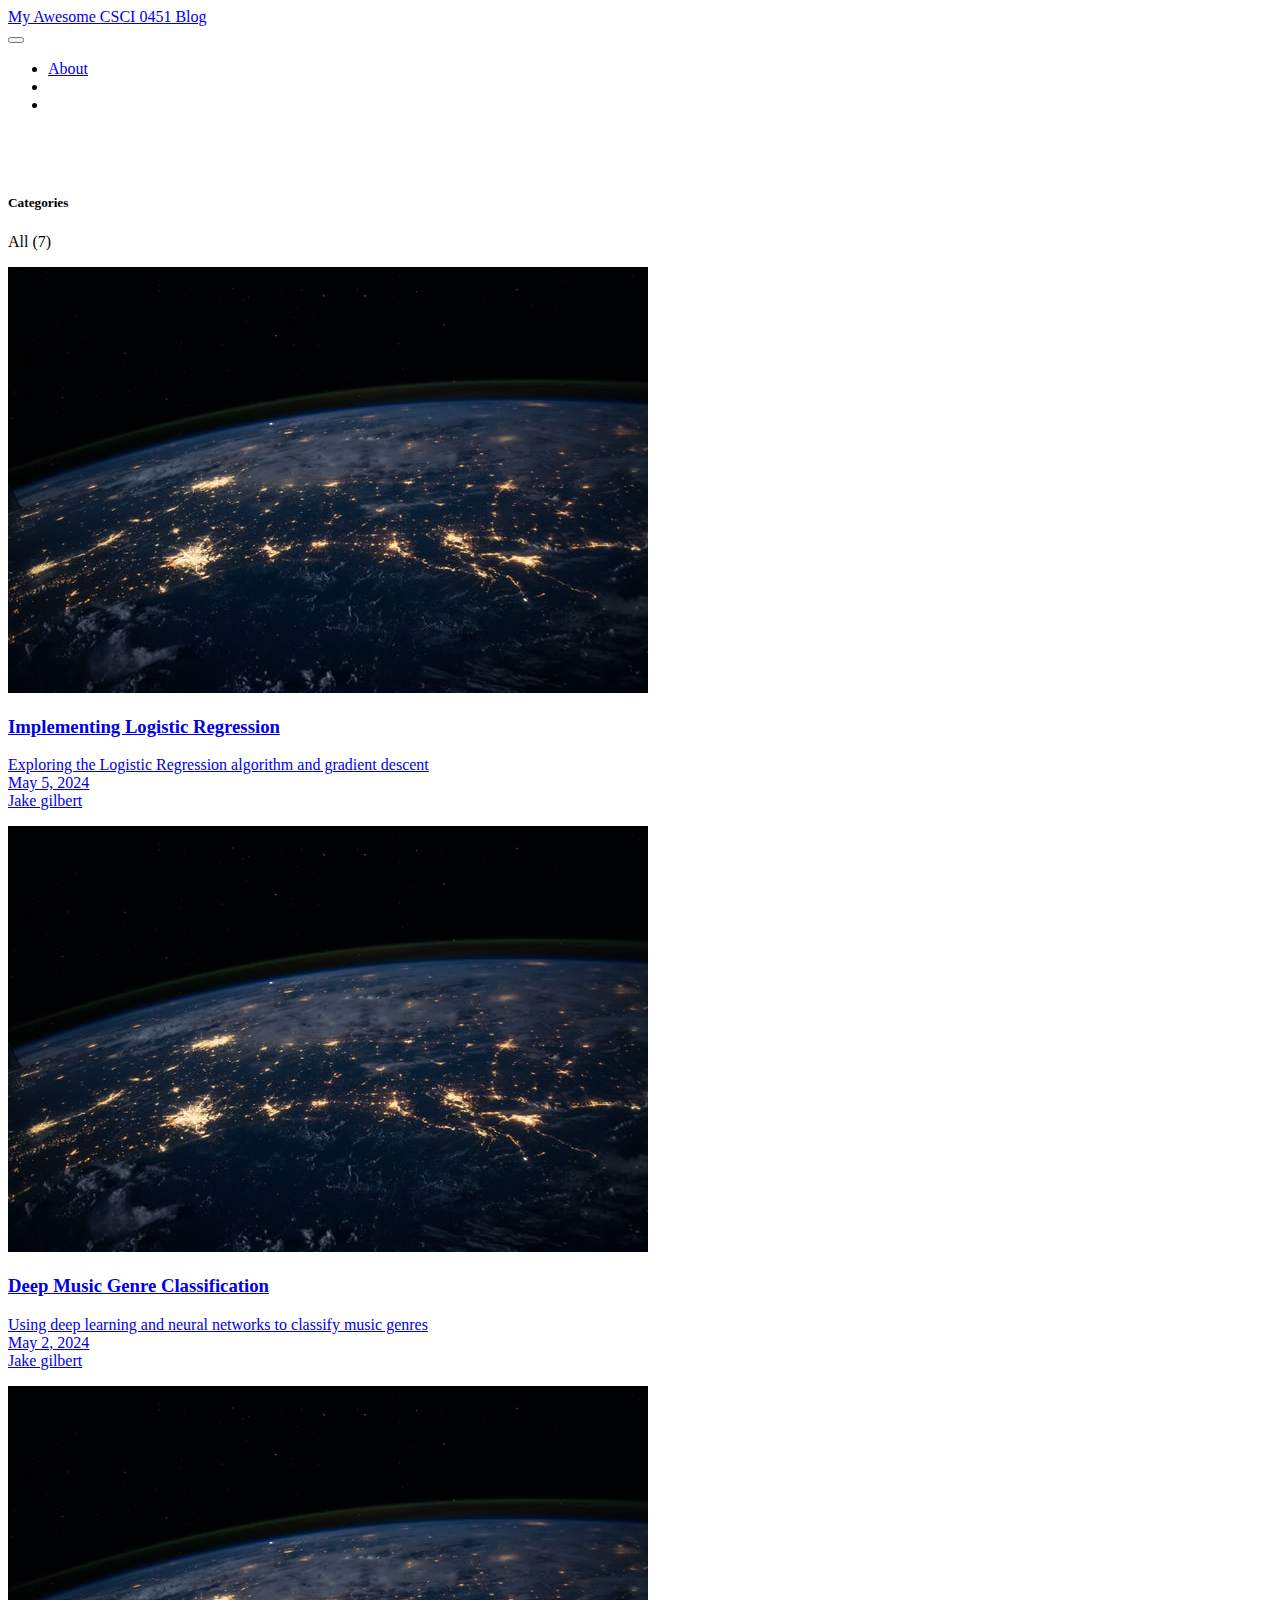
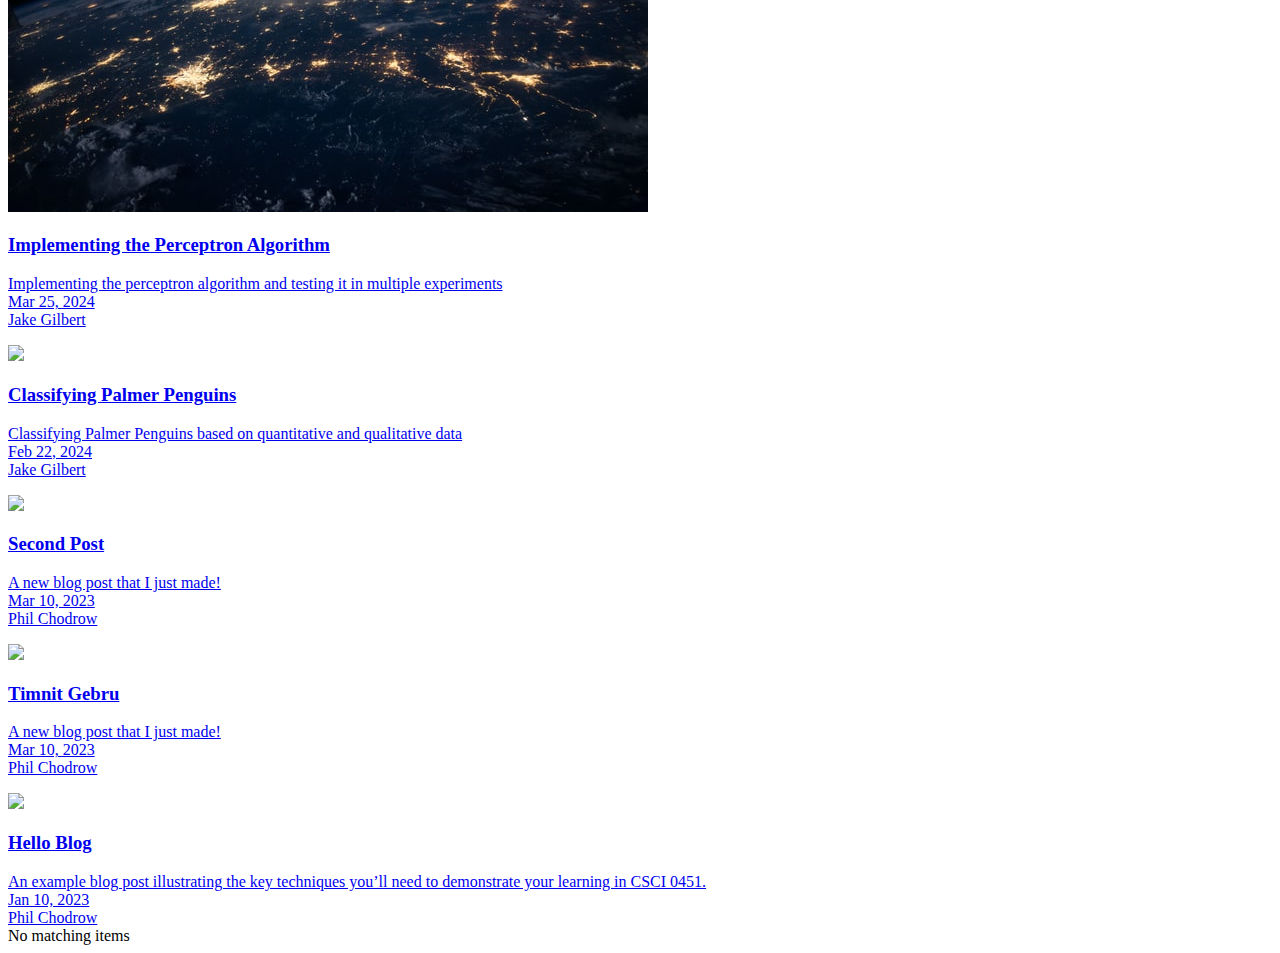
==== docs/index.html @ 34a38972 "logistic regression 1st submit" ====
<!DOCTYPE html>
<html xmlns="http://www.w3.org/1999/xhtml" lang="en" xml:lang="en"><head>

<meta charset="utf-8">
<meta name="generator" content="quarto-1.4.550">

<meta name="viewport" content="width=device-width, initial-scale=1.0, user-scalable=yes">


<title>My Awesome CSCI 0451 Blog</title>
<style>
code{white-space: pre-wrap;}
span.smallcaps{font-variant: small-caps;}
div.columns{display: flex; gap: min(4vw, 1.5em);}
div.column{flex: auto; overflow-x: auto;}
div.hanging-indent{margin-left: 1.5em; text-indent: -1.5em;}
ul.task-list{list-style: none;}
ul.task-list li input[type="checkbox"] {
  width: 0.8em;
  margin: 0 0.8em 0.2em -1em; /* quarto-specific, see https://github.com/quarto-dev/quarto-cli/issues/4556 */ 
  vertical-align: middle;
}
</style>


<script src="site_libs/quarto-nav/quarto-nav.js"></script>
<script src="site_libs/quarto-nav/headroom.min.js"></script>
<script src="site_libs/clipboard/clipboard.min.js"></script>
<script src="site_libs/quarto-search/autocomplete.umd.js"></script>
<script src="site_libs/quarto-search/fuse.min.js"></script>
<script src="site_libs/quarto-search/quarto-search.js"></script>
<meta name="quarto:offset" content="./">
<script src="site_libs/quarto-listing/list.min.js"></script>
<script src="site_libs/quarto-listing/quarto-listing.js"></script>
<script src="site_libs/quarto-html/quarto.js"></script>
<script src="site_libs/quarto-html/popper.min.js"></script>
<script src="site_libs/quarto-html/tippy.umd.min.js"></script>
<script src="site_libs/quarto-html/anchor.min.js"></script>
<link href="site_libs/quarto-html/tippy.css" rel="stylesheet">
<link href="site_libs/quarto-html/quarto-syntax-highlighting.css" rel="stylesheet" id="quarto-text-highlighting-styles">
<script src="site_libs/bootstrap/bootstrap.min.js"></script>
<link href="site_libs/bootstrap/bootstrap-icons.css" rel="stylesheet">
<link href="site_libs/bootstrap/bootstrap.min.css" rel="stylesheet" id="quarto-bootstrap" data-mode="light">
<script id="quarto-search-options" type="application/json">{
  "location": "navbar",
  "copy-button": false,
  "collapse-after": 3,
  "panel-placement": "end",
  "type": "overlay",
  "limit": 50,
  "keyboard-shortcut": [
    "f",
    "/",
    "s"
  ],
  "show-item-context": false,
  "language": {
    "search-no-results-text": "No results",
    "search-matching-documents-text": "matching documents",
    "search-copy-link-title": "Copy link to search",
    "search-hide-matches-text": "Hide additional matches",
    "search-more-match-text": "more match in this document",
    "search-more-matches-text": "more matches in this document",
    "search-clear-button-title": "Clear",
    "search-text-placeholder": "",
    "search-detached-cancel-button-title": "Cancel",
    "search-submit-button-title": "Submit",
    "search-label": "Search"
  }
}</script>
<script>

  window.document.addEventListener("DOMContentLoaded", function (_event) {
    const listingTargetEl = window.document.querySelector('#listing-listing .list');
    if (!listingTargetEl) {
      // No listing discovered, do not attach.
      return; 
    }

    const options = {
      valueNames: ['listing-date','listing-title','listing-author','listing-image','listing-description','listing-categories',{ data: ['index'] },{ data: ['categories'] },{ data: ['listing-date-sort'] },{ data: ['listing-file-modified-sort'] }],
      
      searchColumns: ["listing-date","listing-title","listing-author","listing-image","listing-description","listing-categories"],
    };

    window['quarto-listings'] = window['quarto-listings'] || {};
    window['quarto-listings']['listing-listing'] = new List('listing-listing', options);

    if (window['quarto-listing-loaded']) {
      window['quarto-listing-loaded']();
    }
  });

  window.addEventListener('hashchange',() => {
    if (window['quarto-listing-loaded']) {
      window['quarto-listing-loaded']();
    }
  })
  </script>
<style>

      .quarto-title-block .quarto-title-banner h1,
      .quarto-title-block .quarto-title-banner h2,
      .quarto-title-block .quarto-title-banner h3,
      .quarto-title-block .quarto-title-banner h4,
      .quarto-title-block .quarto-title-banner h5,
      .quarto-title-block .quarto-title-banner h6
      {
        color: white;
      }

      .quarto-title-block .quarto-title-banner {
        color: white;
background-image: url(img/landscape.png);
background-size: cover;
      }
</style>

  <script src="https://polyfill.io/v3/polyfill.min.js?features=es6"></script>
  <script src="https://cdn.jsdelivr.net/npm/mathjax@3/es5/tex-chtml-full.js" type="text/javascript"></script>

<script type="text/javascript">
const typesetMath = (el) => {
  if (window.MathJax) {
    // MathJax Typeset
    window.MathJax.typeset([el]);
  } else if (window.katex) {
    // KaTeX Render
    var mathElements = el.getElementsByClassName("math");
    var macros = [];
    for (var i = 0; i < mathElements.length; i++) {
      var texText = mathElements[i].firstChild;
      if (mathElements[i].tagName == "SPAN") {
        window.katex.render(texText.data, mathElements[i], {
          displayMode: mathElements[i].classList.contains('display'),
          throwOnError: false,
          macros: macros,
          fleqn: false
        });
      }
    }
  }
}
window.Quarto = {
  typesetMath
};
</script>

<link rel="stylesheet" href="styles.css">
</head>

<body class="nav-fixed">

<div id="quarto-search-results"></div>
  <header id="quarto-header" class="headroom fixed-top quarto-banner">
    <nav class="navbar navbar-expand-lg " data-bs-theme="dark">
      <div class="navbar-container container-fluid">
      <div class="navbar-brand-container mx-auto">
    <a class="navbar-brand" href="./index.html">
    <span class="navbar-title">My Awesome CSCI 0451 Blog</span>
    </a>
  </div>
            <div id="quarto-search" class="" title="Search"></div>
          <button class="navbar-toggler" type="button" data-bs-toggle="collapse" data-bs-target="#navbarCollapse" aria-controls="navbarCollapse" aria-expanded="false" aria-label="Toggle navigation" onclick="if (window.quartoToggleHeadroom) { window.quartoToggleHeadroom(); }">
  <span class="navbar-toggler-icon"></span>
</button>
          <div class="collapse navbar-collapse" id="navbarCollapse">
            <ul class="navbar-nav navbar-nav-scroll ms-auto">
  <li class="nav-item">
    <a class="nav-link" href="./about.html"> 
<span class="menu-text">About</span></a>
  </li>  
  <li class="nav-item compact">
    <a class="nav-link" href="https://github.com/"> <i class="bi bi-github" role="img">
</i> 
<span class="menu-text"></span></a>
  </li>  
  <li class="nav-item compact">
    <a class="nav-link" href="https://twitter.com"> <i class="bi bi-twitter" role="img">
</i> 
<span class="menu-text"></span></a>
  </li>  
</ul>
          </div> <!-- /navcollapse -->
          <div class="quarto-navbar-tools">
</div>
      </div> <!-- /container-fluid -->
    </nav>
</header>
<!-- content -->
<header id="title-block-header" class="quarto-title-block default page-columns page-full">
  <div class="quarto-title-banner page-columns page-full">
    <div class="quarto-title column-page-left">
      <h1 class="title">My Awesome CSCI 0451 Blog</h1>
                      </div>
  </div>
    
  
  <div class="quarto-title-meta column-page-left">

      
    
      
    </div>
    
  
  </header><div id="quarto-content" class="quarto-container page-columns page-rows-contents page-layout-full page-navbar">
<!-- sidebar -->
<!-- margin-sidebar -->
    <div id="quarto-margin-sidebar" class="sidebar margin-sidebar">
        
    <h5 class="quarto-listing-category-title">Categories</h5><div class="quarto-listing-category category-default"><div class="category" data-category="">All <span class="quarto-category-count">(7)</span></div></div></div>
<!-- main -->
<main class="content quarto-banner-title-block column-page-left" id="quarto-document-content">









<div class="quarto-listing quarto-listing-container-default" id="listing-listing">
<div class="list quarto-listing-default">
<div class="quarto-post image-right" data-index="0" data-listing-date-sort="1714881600000" data-listing-file-modified-sort="1715797538335" data-listing-date-modified-sort="NaN" data-listing-reading-time-sort="6" data-listing-word-count-sort="1030">
<div class="thumbnail">
<p><a href="./posts/logistic-regression/index.html" class="no-external"></a></p><a href="./posts/logistic-regression/index.html" class="no-external">
<p><img src="./posts/logistic-regression/image.jpg" class="thumbnail-image"></p>
</a><p><a href="./posts/logistic-regression/index.html" class="no-external"></a></p>
</div>
<div class="body">
<h3 class="no-anchor listing-title">
<a href="./posts/logistic-regression/index.html" class="no-external">Implementing Logistic Regression</a>
</h3>
<div class="listing-subtitle">
<a href="./posts/logistic-regression/index.html" class="no-external"></a>
</div>
<div class="listing-description">
<a href="./posts/logistic-regression/index.html" class="no-external">Exploring the Logistic Regression algorithm and gradient descent</a>
</div>
</div>
<div class="metadata">
<a href="./posts/logistic-regression/index.html" class="no-external">
<div class="listing-date">
May 5, 2024
</div>
<div class="listing-author">
Jake gilbert
</div>
</a>
</div>
</div>
<div class="quarto-post image-right" data-index="1" data-listing-date-sort="1714622400000" data-listing-file-modified-sort="1714660775858" data-listing-date-modified-sort="NaN" data-listing-reading-time-sort="1" data-listing-word-count-sort="1">
<div class="thumbnail">
<p><a href="./posts/music-classification/index.html" class="no-external"></a></p><a href="./posts/music-classification/index.html" class="no-external">
<p><img src="./posts/music-classification/image.jpg" class="thumbnail-image"></p>
</a><p><a href="./posts/music-classification/index.html" class="no-external"></a></p>
</div>
<div class="body">
<h3 class="no-anchor listing-title">
<a href="./posts/music-classification/index.html" class="no-external">Deep Music Genre Classification</a>
</h3>
<div class="listing-subtitle">
<a href="./posts/music-classification/index.html" class="no-external"></a>
</div>
<div class="listing-description">
<a href="./posts/music-classification/index.html" class="no-external">Using deep learning and neural networks to classify music genres</a>
</div>
</div>
<div class="metadata">
<a href="./posts/music-classification/index.html" class="no-external">
<div class="listing-date">
May 2, 2024
</div>
<div class="listing-author">
Jake gilbert
</div>
</a>
</div>
</div>
<div class="quarto-post image-right" data-index="2" data-listing-date-sort="1711339200000" data-listing-file-modified-sort="1714601170560" data-listing-date-modified-sort="NaN" data-listing-reading-time-sort="1" data-listing-word-count-sort="7">
<div class="thumbnail">
<p><a href="./posts/perceptron/index.html" class="no-external"></a></p><a href="./posts/perceptron/index.html" class="no-external">
<p><img src="./posts/perceptron/image.jpg" class="thumbnail-image"></p>
</a><p><a href="./posts/perceptron/index.html" class="no-external"></a></p>
</div>
<div class="body">
<h3 class="no-anchor listing-title">
<a href="./posts/perceptron/index.html" class="no-external">Implementing the Perceptron Algorithm</a>
</h3>
<div class="listing-subtitle">
<a href="./posts/perceptron/index.html" class="no-external"></a>
</div>
<div class="listing-description">
<a href="./posts/perceptron/index.html" class="no-external">Implementing the perceptron algorithm and testing it in multiple experiments</a>
</div>
</div>
<div class="metadata">
<a href="./posts/perceptron/index.html" class="no-external">
<div class="listing-date">
Mar 25, 2024
</div>
<div class="listing-author">
Jake Gilbert
</div>
</a>
</div>
</div>
<div class="quarto-post image-right" data-index="3" data-listing-date-sort="1708578000000" data-listing-file-modified-sort="1714601168860" data-listing-date-modified-sort="NaN" data-listing-reading-time-sort="5" data-listing-word-count-sort="943">
<div class="thumbnail">
<p><a href="./posts/classifying-palmer-penguins/index.html" class="no-external"></a></p><a href="./posts/classifying-palmer-penguins/index.html" class="no-external">
<p><img src="./posts/classifying-palmer-penguins/image.jpg" class="thumbnail-image"></p>
</a><p><a href="./posts/classifying-palmer-penguins/index.html" class="no-external"></a></p>
</div>
<div class="body">
<h3 class="no-anchor listing-title">
<a href="./posts/classifying-palmer-penguins/index.html" class="no-external">Classifying Palmer Penguins</a>
</h3>
<div class="listing-subtitle">
<a href="./posts/classifying-palmer-penguins/index.html" class="no-external"></a>
</div>
<div class="listing-description">
<a href="./posts/classifying-palmer-penguins/index.html" class="no-external">Classifying Palmer Penguins based on quantitative and qualitative data</a>
</div>
</div>
<div class="metadata">
<a href="./posts/classifying-palmer-penguins/index.html" class="no-external">
<div class="listing-date">
Feb 22, 2024
</div>
<div class="listing-author">
Jake Gilbert
</div>
</a>
</div>
</div>
<div class="quarto-post image-right" data-index="4" data-listing-date-sort="1678424400000" data-listing-file-modified-sort="1710193146248" data-listing-date-modified-sort="NaN" data-listing-reading-time-sort="3" data-listing-word-count-sort="441">
<div class="thumbnail">
<p><a href="./posts/new-test-post/index.html" class="no-external"></a></p><a href="./posts/new-test-post/index.html" class="no-external">
<p><img src="./posts/new-test-post/image.jpg" class="thumbnail-image"></p>
</a><p><a href="./posts/new-test-post/index.html" class="no-external"></a></p>
</div>
<div class="body">
<h3 class="no-anchor listing-title">
<a href="./posts/new-test-post/index.html" class="no-external">Second Post</a>
</h3>
<div class="listing-subtitle">
<a href="./posts/new-test-post/index.html" class="no-external"></a>
</div>
<div class="listing-description">
<a href="./posts/new-test-post/index.html" class="no-external">A new blog post that I just made!</a>
</div>
</div>
<div class="metadata">
<a href="./posts/new-test-post/index.html" class="no-external">
<div class="listing-date">
Mar 10, 2023
</div>
<div class="listing-author">
Phil Chodrow
</div>
</a>
</div>
</div>
<div class="quarto-post image-right" data-index="5" data-listing-date-sort="1678424400000" data-listing-file-modified-sort="1708883900356" data-listing-date-modified-sort="NaN" data-listing-reading-time-sort="3" data-listing-word-count-sort="441">
<div class="thumbnail">
<p><a href="./posts/new-new-test-post/index.html" class="no-external"></a></p><a href="./posts/new-new-test-post/index.html" class="no-external">
<p><img src="./posts/new-new-test-post/image.jpg" class="thumbnail-image"></p>
</a><p><a href="./posts/new-new-test-post/index.html" class="no-external"></a></p>
</div>
<div class="body">
<h3 class="no-anchor listing-title">
<a href="./posts/new-new-test-post/index.html" class="no-external">Timnit Gebru</a>
</h3>
<div class="listing-subtitle">
<a href="./posts/new-new-test-post/index.html" class="no-external"></a>
</div>
<div class="listing-description">
<a href="./posts/new-new-test-post/index.html" class="no-external">A new blog post that I just made!</a>
</div>
</div>
<div class="metadata">
<a href="./posts/new-new-test-post/index.html" class="no-external">
<div class="listing-date">
Mar 10, 2023
</div>
<div class="listing-author">
Phil Chodrow
</div>
</a>
</div>
</div>
<div class="quarto-post image-right" data-index="6" data-listing-date-sort="1673326800000" data-listing-file-modified-sort="1708883900356" data-listing-date-modified-sort="NaN" data-listing-reading-time-sort="3" data-listing-word-count-sort="441">
<div class="thumbnail">
<p><a href="./posts/example-blog-post/index.html" class="no-external"></a></p><a href="./posts/example-blog-post/index.html" class="no-external">
<p><img src="./posts/example-blog-post/image.jpg" class="thumbnail-image"></p>
</a><p><a href="./posts/example-blog-post/index.html" class="no-external"></a></p>
</div>
<div class="body">
<h3 class="no-anchor listing-title">
<a href="./posts/example-blog-post/index.html" class="no-external">Hello Blog</a>
</h3>
<div class="listing-subtitle">
<a href="./posts/example-blog-post/index.html" class="no-external"></a>
</div>
<div class="listing-description">
<a href="./posts/example-blog-post/index.html" class="no-external">An example blog post illustrating the key techniques you’ll need to demonstrate your learning in CSCI 0451.</a>
</div>
</div>
<div class="metadata">
<a href="./posts/example-blog-post/index.html" class="no-external">
<div class="listing-date">
Jan 10, 2023
</div>
<div class="listing-author">
Phil Chodrow
</div>
</a>
</div>
</div>
</div>
<div class="listing-no-matching d-none">
No matching items
</div>
</div></main> <!-- /main -->
<script id="quarto-html-after-body" type="application/javascript">
window.document.addEventListener("DOMContentLoaded", function (event) {
  const toggleBodyColorMode = (bsSheetEl) => {
    const mode = bsSheetEl.getAttribute("data-mode");
    const bodyEl = window.document.querySelector("body");
    if (mode === "dark") {
      bodyEl.classList.add("quarto-dark");
      bodyEl.classList.remove("quarto-light");
    } else {
      bodyEl.classList.add("quarto-light");
      bodyEl.classList.remove("quarto-dark");
    }
  }
  const toggleBodyColorPrimary = () => {
    const bsSheetEl = window.document.querySelector("link#quarto-bootstrap");
    if (bsSheetEl) {
      toggleBodyColorMode(bsSheetEl);
    }
  }
  toggleBodyColorPrimary();  
  const icon = "";
  const anchorJS = new window.AnchorJS();
  anchorJS.options = {
    placement: 'right',
    icon: icon
  };
  anchorJS.add('.anchored');
  const isCodeAnnotation = (el) => {
    for (const clz of el.classList) {
      if (clz.startsWith('code-annotation-')) {                     
        return true;
      }
    }
    return false;
  }
  const clipboard = new window.ClipboardJS('.code-copy-button', {
    text: function(trigger) {
      const codeEl = trigger.previousElementSibling.cloneNode(true);
      for (const childEl of codeEl.children) {
        if (isCodeAnnotation(childEl)) {
          childEl.remove();
        }
      }
      return codeEl.innerText;
    }
  });
  clipboard.on('success', function(e) {
    // button target
    const button = e.trigger;
    // don't keep focus
    button.blur();
    // flash "checked"
    button.classList.add('code-copy-button-checked');
    var currentTitle = button.getAttribute("title");
    button.setAttribute("title", "Copied!");
    let tooltip;
    if (window.bootstrap) {
      button.setAttribute("data-bs-toggle", "tooltip");
      button.setAttribute("data-bs-placement", "left");
      button.setAttribute("data-bs-title", "Copied!");
      tooltip = new bootstrap.Tooltip(button, 
        { trigger: "manual", 
          customClass: "code-copy-button-tooltip",
          offset: [0, -8]});
      tooltip.show();    
    }
    setTimeout(function() {
      if (tooltip) {
        tooltip.hide();
        button.removeAttribute("data-bs-title");
        button.removeAttribute("data-bs-toggle");
        button.removeAttribute("data-bs-placement");
      }
      button.setAttribute("title", currentTitle);
      button.classList.remove('code-copy-button-checked');
    }, 1000);
    // clear code selection
    e.clearSelection();
  });
  function tippyHover(el, contentFn, onTriggerFn, onUntriggerFn) {
    const config = {
      allowHTML: true,
      maxWidth: 500,
      delay: 100,
      arrow: false,
      appendTo: function(el) {
          return el.parentElement;
      },
      interactive: true,
      interactiveBorder: 10,
      theme: 'quarto',
      placement: 'bottom-start',
    };
    if (contentFn) {
      config.content = contentFn;
    }
    if (onTriggerFn) {
      config.onTrigger = onTriggerFn;
    }
    if (onUntriggerFn) {
      config.onUntrigger = onUntriggerFn;
    }
    window.tippy(el, config); 
  }
  const noterefs = window.document.querySelectorAll('a[role="doc-noteref"]');
  for (var i=0; i<noterefs.length; i++) {
    const ref = noterefs[i];
    tippyHover(ref, function() {
      // use id or data attribute instead here
      let href = ref.getAttribute('data-footnote-href') || ref.getAttribute('href');
      try { href = new URL(href).hash; } catch {}
      const id = href.replace(/^#\/?/, "");
      const note = window.document.getElementById(id);
      return note.innerHTML;
    });
  }
  const xrefs = window.document.querySelectorAll('a.quarto-xref');
  const processXRef = (id, note) => {
    // Strip column container classes
    const stripColumnClz = (el) => {
      el.classList.remove("page-full", "page-columns");
      if (el.children) {
        for (const child of el.children) {
          stripColumnClz(child);
        }
      }
    }
    stripColumnClz(note)
    if (id === null || id.startsWith('sec-')) {
      // Special case sections, only their first couple elements
      const container = document.createElement("div");
      if (note.children && note.children.length > 2) {
        container.appendChild(note.children[0].cloneNode(true));
        for (let i = 1; i < note.children.length; i++) {
          const child = note.children[i];
          if (child.tagName === "P" && child.innerText === "") {
            continue;
          } else {
            container.appendChild(child.cloneNode(true));
            break;
          }
        }
        if (window.Quarto?.typesetMath) {
          window.Quarto.typesetMath(container);
        }
        return container.innerHTML
      } else {
        if (window.Quarto?.typesetMath) {
          window.Quarto.typesetMath(note);
        }
        return note.innerHTML;
      }
    } else {
      // Remove any anchor links if they are present
      const anchorLink = note.querySelector('a.anchorjs-link');
      if (anchorLink) {
        anchorLink.remove();
      }
      if (window.Quarto?.typesetMath) {
        window.Quarto.typesetMath(note);
      }
      // TODO in 1.5, we should make sure this works without a callout special case
      if (note.classList.contains("callout")) {
        return note.outerHTML;
      } else {
        return note.innerHTML;
      }
    }
  }
  for (var i=0; i<xrefs.length; i++) {
    const xref = xrefs[i];
    tippyHover(xref, undefined, function(instance) {
      instance.disable();
      let url = xref.getAttribute('href');
      let hash = undefined; 
      if (url.startsWith('#')) {
        hash = url;
      } else {
        try { hash = new URL(url).hash; } catch {}
      }
      if (hash) {
        const id = hash.replace(/^#\/?/, "");
        const note = window.document.getElementById(id);
        if (note !== null) {
          try {
            const html = processXRef(id, note.cloneNode(true));
            instance.setContent(html);
          } finally {
            instance.enable();
            instance.show();
          }
        } else {
          // See if we can fetch this
          fetch(url.split('#')[0])
          .then(res => res.text())
          .then(html => {
            const parser = new DOMParser();
            const htmlDoc = parser.parseFromString(html, "text/html");
            const note = htmlDoc.getElementById(id);
            if (note !== null) {
              const html = processXRef(id, note);
              instance.setContent(html);
            } 
          }).finally(() => {
            instance.enable();
            instance.show();
          });
        }
      } else {
        // See if we can fetch a full url (with no hash to target)
        // This is a special case and we should probably do some content thinning / targeting
        fetch(url)
        .then(res => res.text())
        .then(html => {
          const parser = new DOMParser();
          const htmlDoc = parser.parseFromString(html, "text/html");
          const note = htmlDoc.querySelector('main.content');
          if (note !== null) {
            // This should only happen for chapter cross references
            // (since there is no id in the URL)
            // remove the first header
            if (note.children.length > 0 && note.children[0].tagName === "HEADER") {
              note.children[0].remove();
            }
            const html = processXRef(null, note);
            instance.setContent(html);
          } 
        }).finally(() => {
          instance.enable();
          instance.show();
        });
      }
    }, function(instance) {
    });
  }
      let selectedAnnoteEl;
      const selectorForAnnotation = ( cell, annotation) => {
        let cellAttr = 'data-code-cell="' + cell + '"';
        let lineAttr = 'data-code-annotation="' +  annotation + '"';
        const selector = 'span[' + cellAttr + '][' + lineAttr + ']';
        return selector;
      }
      const selectCodeLines = (annoteEl) => {
        const doc = window.document;
        const targetCell = annoteEl.getAttribute("data-target-cell");
        const targetAnnotation = annoteEl.getAttribute("data-target-annotation");
        const annoteSpan = window.document.querySelector(selectorForAnnotation(targetCell, targetAnnotation));
        const lines = annoteSpan.getAttribute("data-code-lines").split(",");
        const lineIds = lines.map((line) => {
          return targetCell + "-" + line;
        })
        let top = null;
        let height = null;
        let parent = null;
        if (lineIds.length > 0) {
            //compute the position of the single el (top and bottom and make a div)
            const el = window.document.getElementById(lineIds[0]);
            top = el.offsetTop;
            height = el.offsetHeight;
            parent = el.parentElement.parentElement;
          if (lineIds.length > 1) {
            const lastEl = window.document.getElementById(lineIds[lineIds.length - 1]);
            const bottom = lastEl.offsetTop + lastEl.offsetHeight;
            height = bottom - top;
          }
          if (top !== null && height !== null && parent !== null) {
            // cook up a div (if necessary) and position it 
            let div = window.document.getElementById("code-annotation-line-highlight");
            if (div === null) {
              div = window.document.createElement("div");
              div.setAttribute("id", "code-annotation-line-highlight");
              div.style.position = 'absolute';
              parent.appendChild(div);
            }
            div.style.top = top - 2 + "px";
            div.style.height = height + 4 + "px";
            div.style.left = 0;
            let gutterDiv = window.document.getElementById("code-annotation-line-highlight-gutter");
            if (gutterDiv === null) {
              gutterDiv = window.document.createElement("div");
              gutterDiv.setAttribute("id", "code-annotation-line-highlight-gutter");
              gutterDiv.style.position = 'absolute';
              const codeCell = window.document.getElementById(targetCell);
              const gutter = codeCell.querySelector('.code-annotation-gutter');
              gutter.appendChild(gutterDiv);
            }
            gutterDiv.style.top = top - 2 + "px";
            gutterDiv.style.height = height + 4 + "px";
          }
          selectedAnnoteEl = annoteEl;
        }
      };
      const unselectCodeLines = () => {
        const elementsIds = ["code-annotation-line-highlight", "code-annotation-line-highlight-gutter"];
        elementsIds.forEach((elId) => {
          const div = window.document.getElementById(elId);
          if (div) {
            div.remove();
          }
        });
        selectedAnnoteEl = undefined;
      };
        // Handle positioning of the toggle
    window.addEventListener(
      "resize",
      throttle(() => {
        elRect = undefined;
        if (selectedAnnoteEl) {
          selectCodeLines(selectedAnnoteEl);
        }
      }, 10)
    );
    function throttle(fn, ms) {
    let throttle = false;
    let timer;
      return (...args) => {
        if(!throttle) { // first call gets through
            fn.apply(this, args);
            throttle = true;
        } else { // all the others get throttled
            if(timer) clearTimeout(timer); // cancel #2
            timer = setTimeout(() => {
              fn.apply(this, args);
              timer = throttle = false;
            }, ms);
        }
      };
    }
      // Attach click handler to the DT
      const annoteDls = window.document.querySelectorAll('dt[data-target-cell]');
      for (const annoteDlNode of annoteDls) {
        annoteDlNode.addEventListener('click', (event) => {
          const clickedEl = event.target;
          if (clickedEl !== selectedAnnoteEl) {
            unselectCodeLines();
            const activeEl = window.document.querySelector('dt[data-target-cell].code-annotation-active');
            if (activeEl) {
              activeEl.classList.remove('code-annotation-active');
            }
            selectCodeLines(clickedEl);
            clickedEl.classList.add('code-annotation-active');
          } else {
            // Unselect the line
            unselectCodeLines();
            clickedEl.classList.remove('code-annotation-active');
          }
        });
      }
  const findCites = (el) => {
    const parentEl = el.parentElement;
    if (parentEl) {
      const cites = parentEl.dataset.cites;
      if (cites) {
        return {
          el,
          cites: cites.split(' ')
        };
      } else {
        return findCites(el.parentElement)
      }
    } else {
      return undefined;
    }
  };
  var bibliorefs = window.document.querySelectorAll('a[role="doc-biblioref"]');
  for (var i=0; i<bibliorefs.length; i++) {
    const ref = bibliorefs[i];
    const citeInfo = findCites(ref);
    if (citeInfo) {
      tippyHover(citeInfo.el, function() {
        var popup = window.document.createElement('div');
        citeInfo.cites.forEach(function(cite) {
          var citeDiv = window.document.createElement('div');
          citeDiv.classList.add('hanging-indent');
          citeDiv.classList.add('csl-entry');
          var biblioDiv = window.document.getElementById('ref-' + cite);
          if (biblioDiv) {
            citeDiv.innerHTML = biblioDiv.innerHTML;
          }
          popup.appendChild(citeDiv);
        });
        return popup.innerHTML;
      });
    }
  }
});
</script>
</div> <!-- /content -->




</body></html>
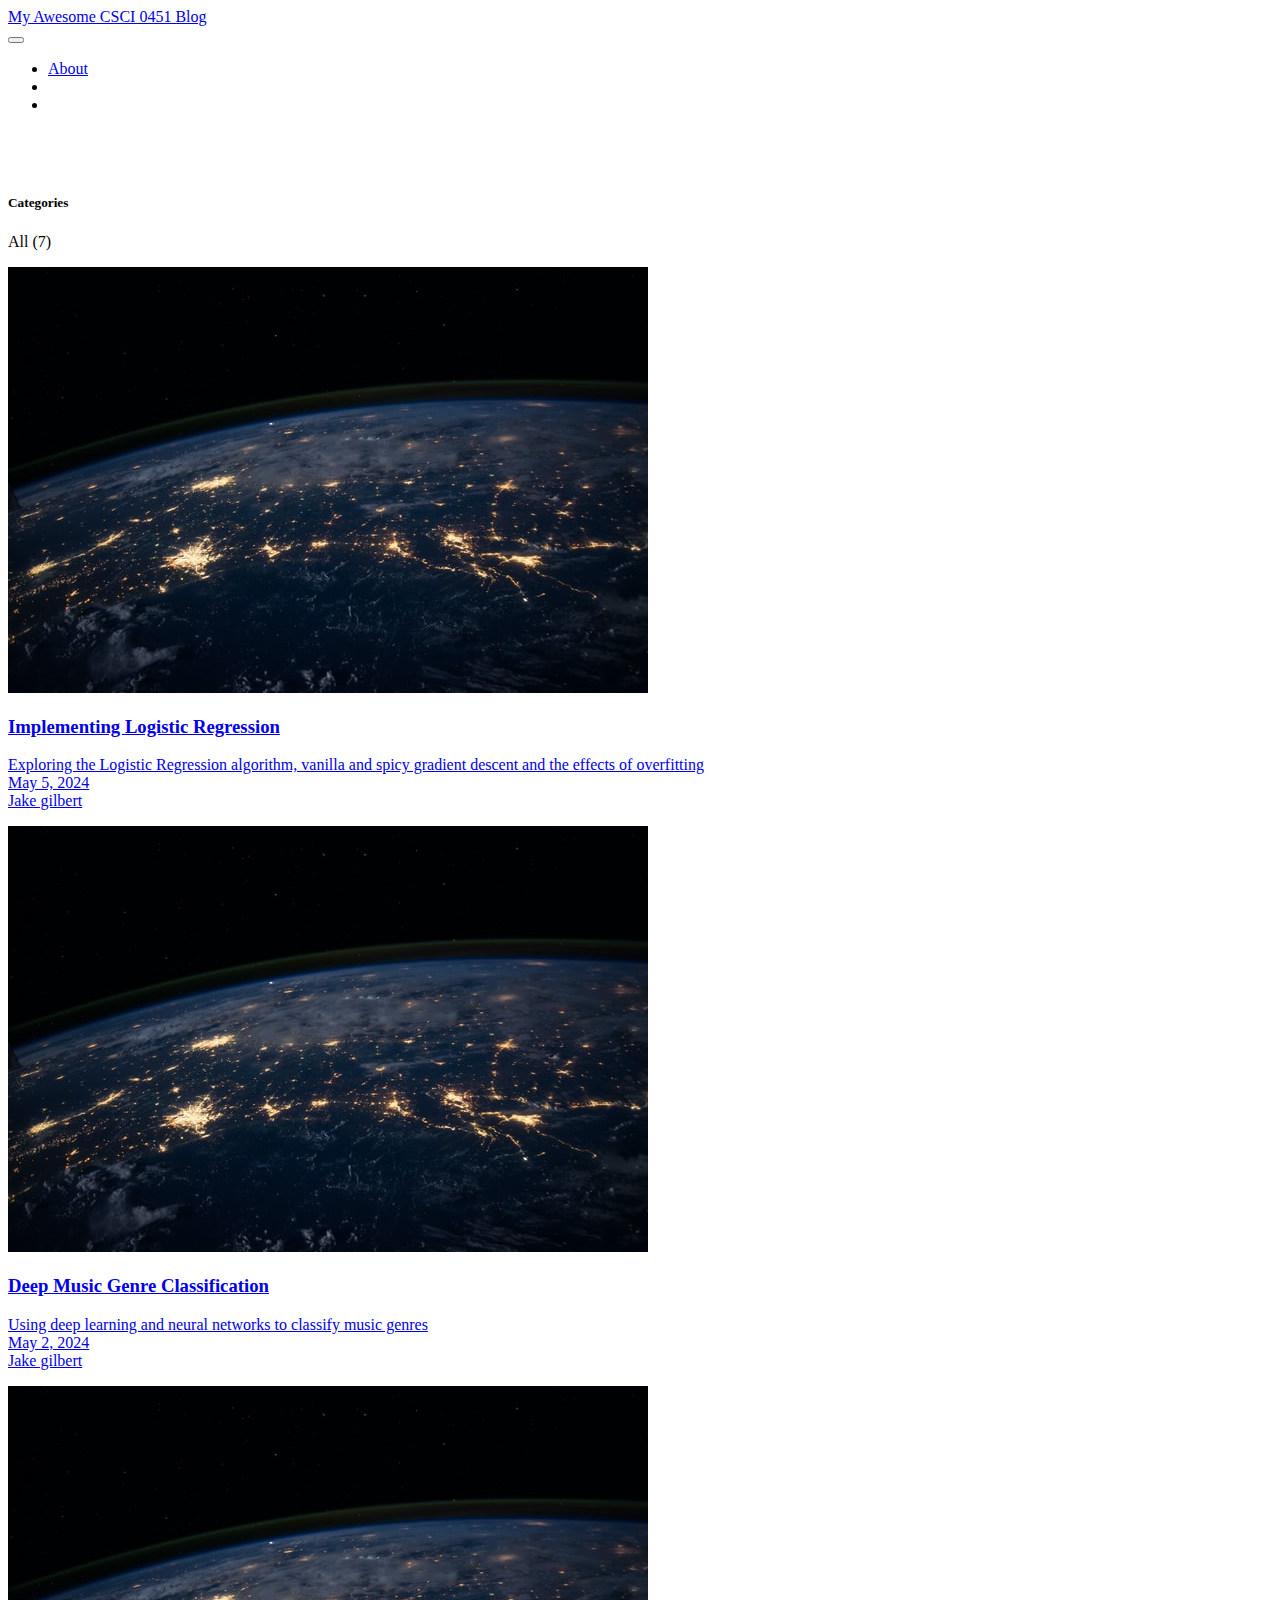
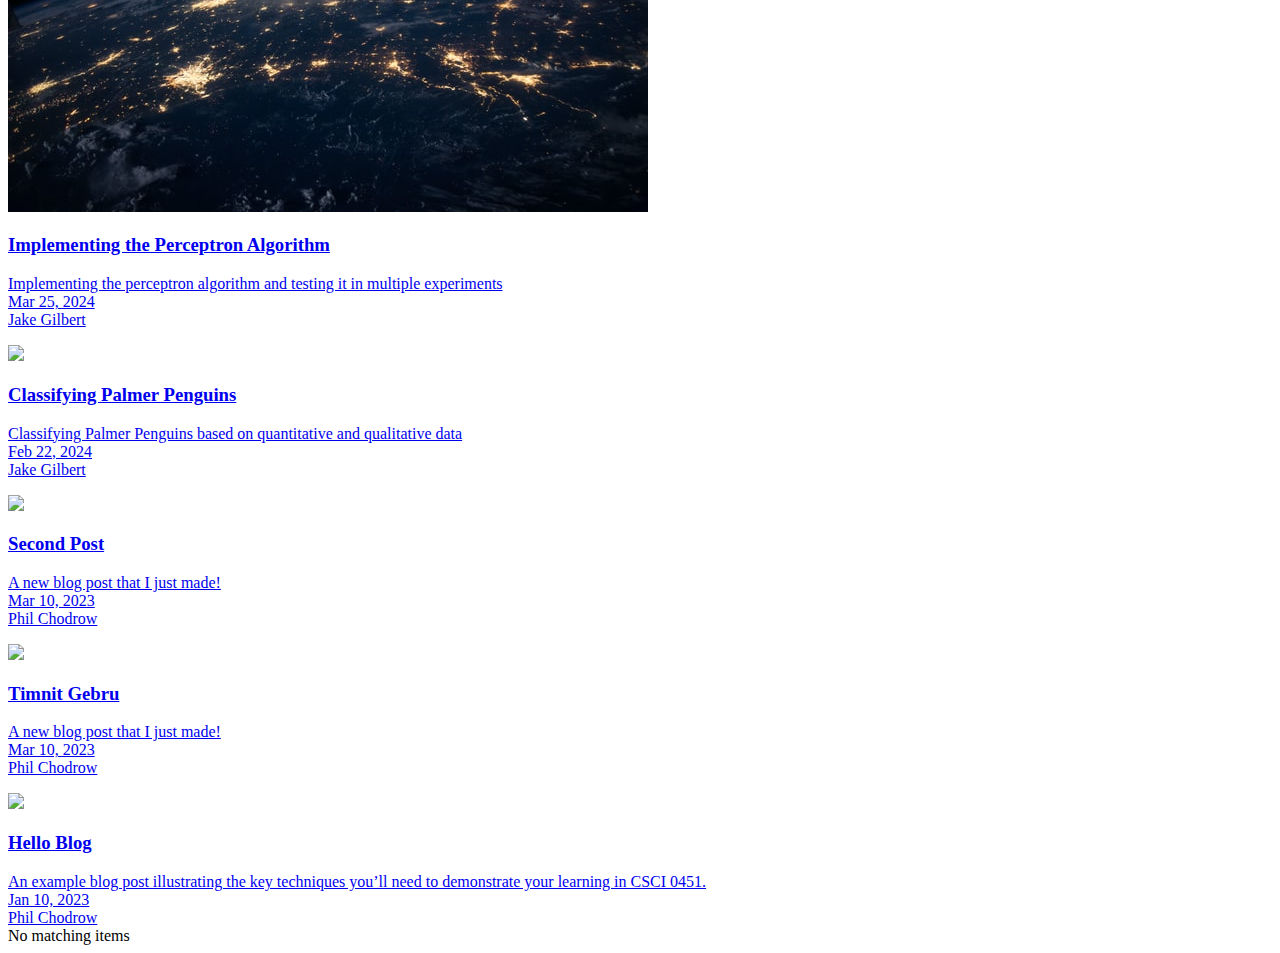
==== commit 3441b437: "logistic regression 1st submit again" ====
--- a/docs/index.html
+++ b/docs/index.html
@@ -223,7 +223,7 @@
 
 <div class="quarto-listing quarto-listing-container-default" id="listing-listing">
 <div class="list quarto-listing-default">
-<div class="quarto-post image-right" data-index="0" data-listing-date-sort="1714881600000" data-listing-file-modified-sort="1715797538335" data-listing-date-modified-sort="NaN" data-listing-reading-time-sort="6" data-listing-word-count-sort="1030">
+<div class="quarto-post image-right" data-index="0" data-listing-date-sort="1714881600000" data-listing-file-modified-sort="1715797792774" data-listing-date-modified-sort="NaN" data-listing-reading-time-sort="6" data-listing-word-count-sort="1038">
 <div class="thumbnail">
 <p><a href="./posts/logistic-regression/index.html" class="no-external"></a></p><a href="./posts/logistic-regression/index.html" class="no-external">
 <p><img src="./posts/logistic-regression/image.jpg" class="thumbnail-image"></p>
@@ -237,7 +237,7 @@
 <a href="./posts/logistic-regression/index.html" class="no-external"></a>
 </div>
 <div class="listing-description">
-<a href="./posts/logistic-regression/index.html" class="no-external">Exploring the Logistic Regression algorithm and gradient descent</a>
+<a href="./posts/logistic-regression/index.html" class="no-external">Exploring the Logistic Regression algorithm, vanilla and spicy gradient descent and the effects of overfitting</a>
 </div>
 </div>
 <div class="metadata">
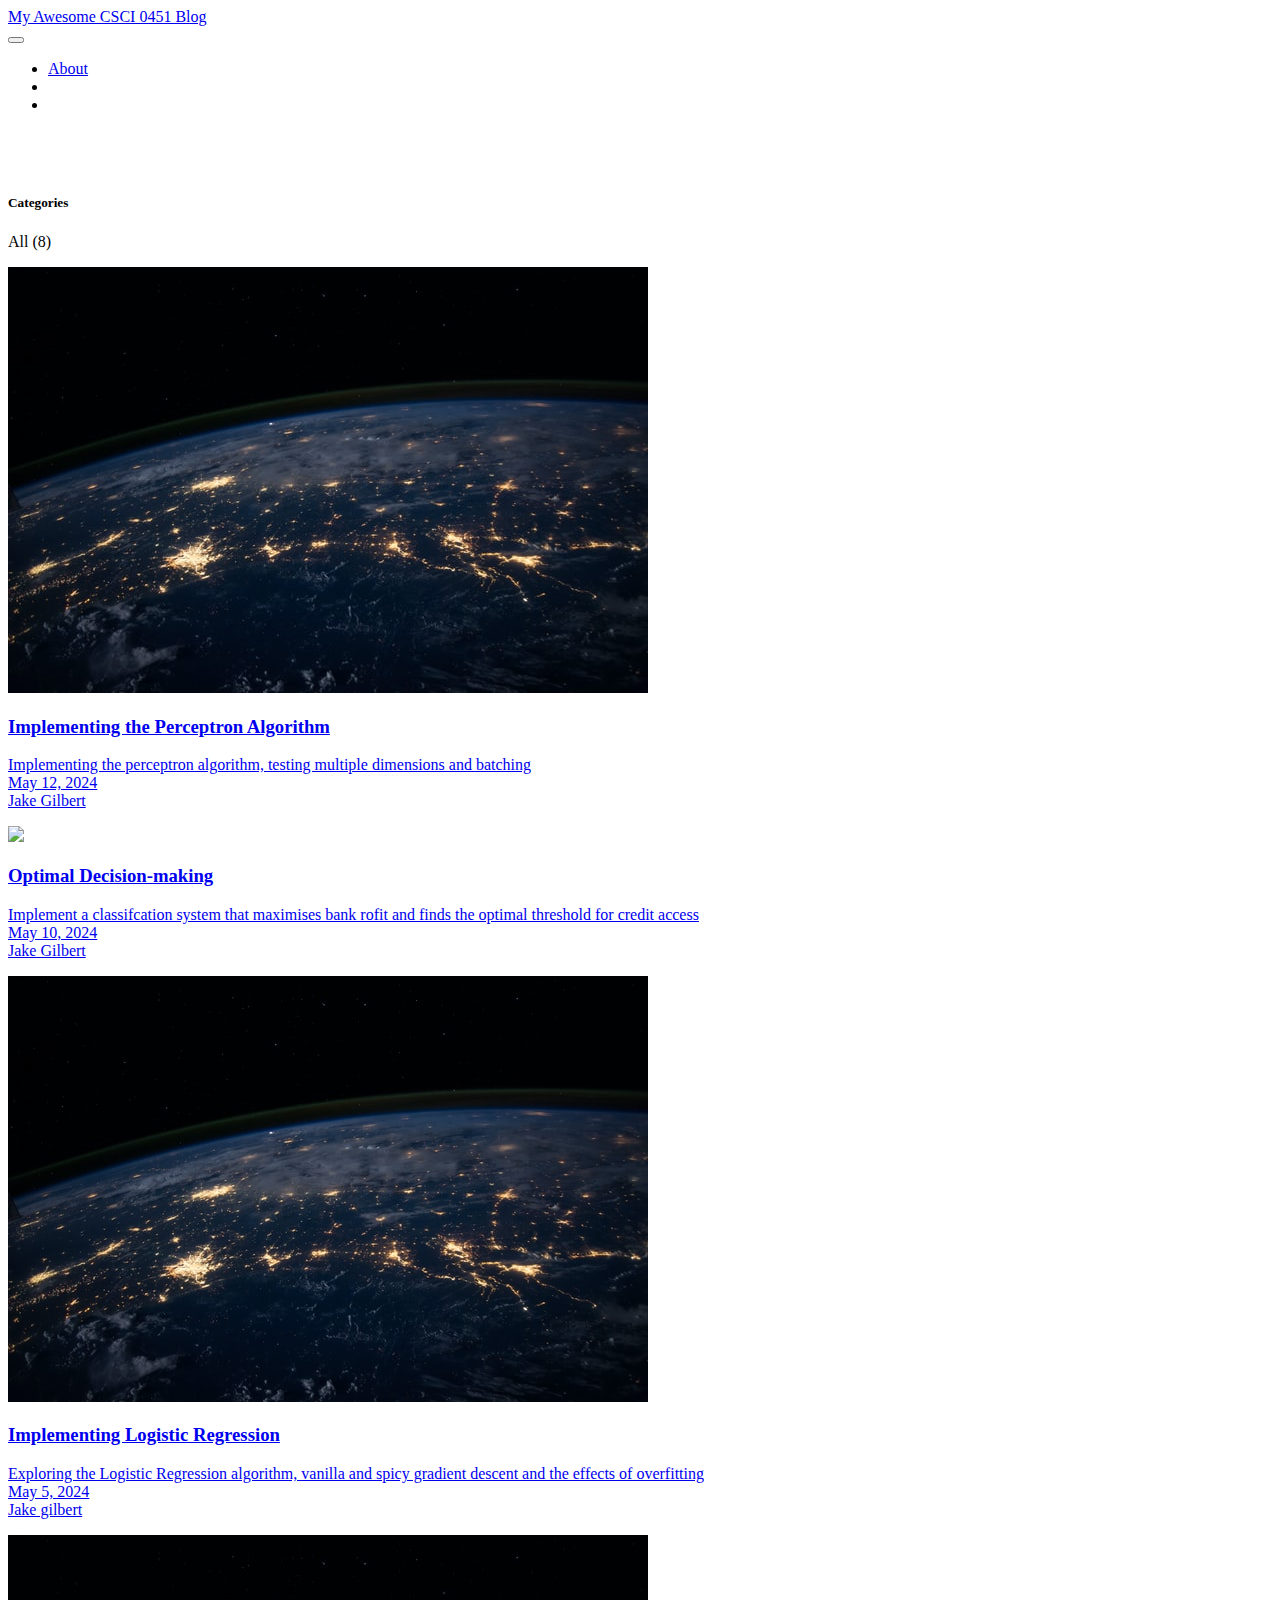
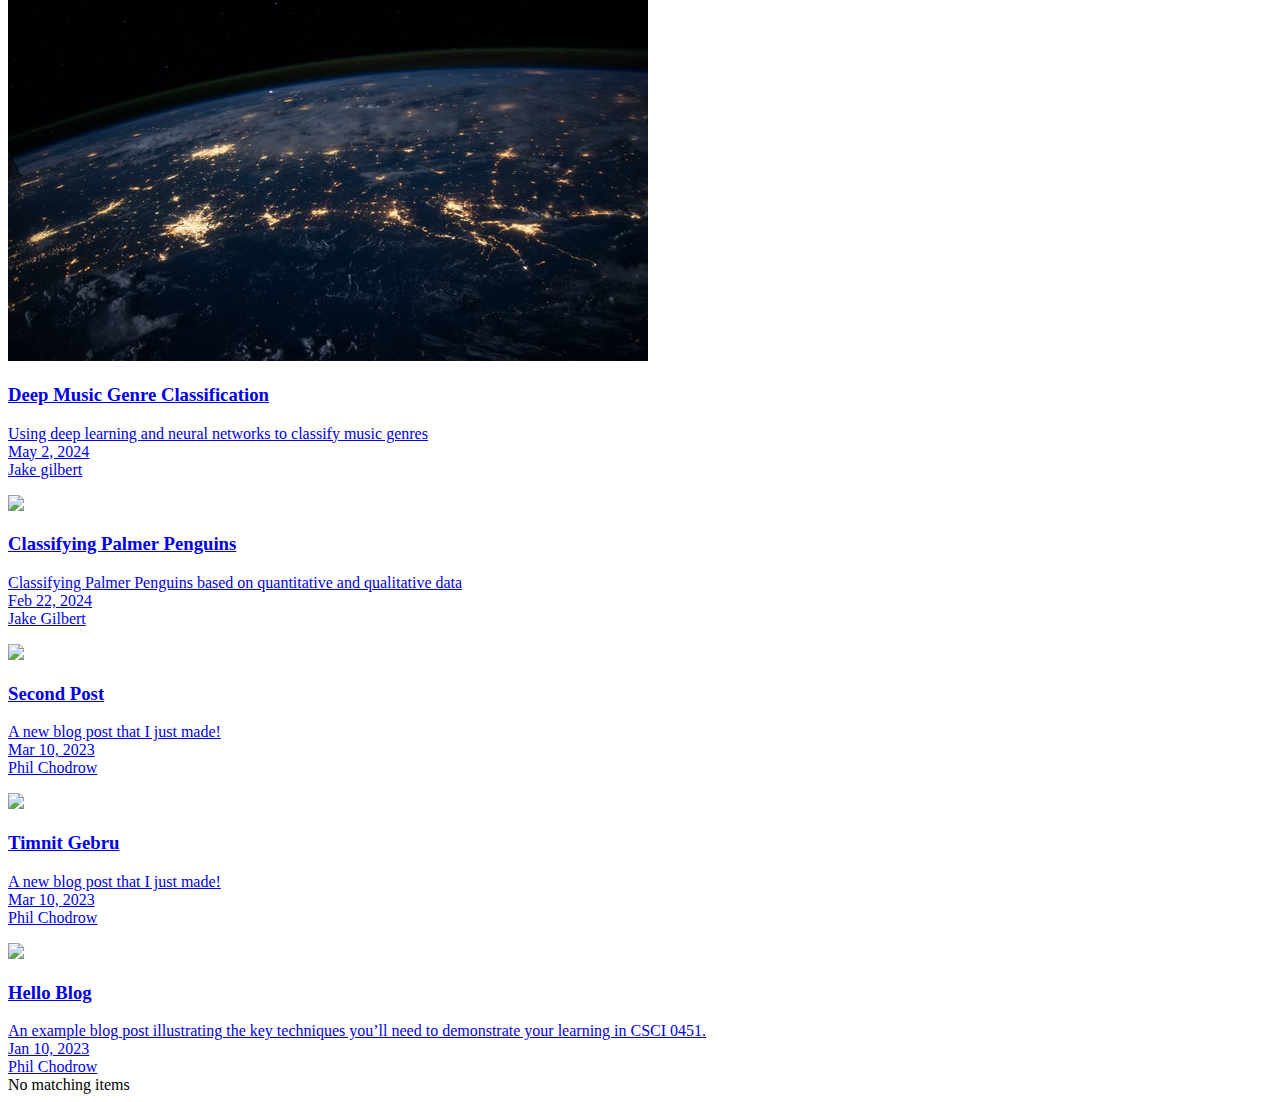
==== commit a9077b77: "perceptron 2" ====
--- a/docs/index.html
+++ b/docs/index.html
@@ -209,7 +209,7 @@
 <!-- margin-sidebar -->
     <div id="quarto-margin-sidebar" class="sidebar margin-sidebar">
         
-    <h5 class="quarto-listing-category-title">Categories</h5><div class="quarto-listing-category category-default"><div class="category" data-category="">All <span class="quarto-category-count">(7)</span></div></div></div>
+    <h5 class="quarto-listing-category-title">Categories</h5><div class="quarto-listing-category category-default"><div class="category" data-category="">All <span class="quarto-category-count">(8)</span></div></div></div>
 <!-- main -->
 <main class="content quarto-banner-title-block column-page-left" id="quarto-document-content">
 
@@ -223,7 +223,63 @@
 
 <div class="quarto-listing quarto-listing-container-default" id="listing-listing">
 <div class="list quarto-listing-default">
-<div class="quarto-post image-right" data-index="0" data-listing-date-sort="1714881600000" data-listing-file-modified-sort="1715797792774" data-listing-date-modified-sort="NaN" data-listing-reading-time-sort="6" data-listing-word-count-sort="1038">
+<div class="quarto-post image-right" data-index="0" data-listing-date-sort="1715486400000" data-listing-file-modified-sort="1715918986444" data-listing-date-modified-sort="NaN" data-listing-reading-time-sort="5" data-listing-word-count-sort="841">
+<div class="thumbnail">
+<p><a href="./posts/perceptron/index.html" class="no-external"></a></p><a href="./posts/perceptron/index.html" class="no-external">
+<p><img src="./posts/perceptron/image.jpg" class="thumbnail-image"></p>
+</a><p><a href="./posts/perceptron/index.html" class="no-external"></a></p>
+</div>
+<div class="body">
+<h3 class="no-anchor listing-title">
+<a href="./posts/perceptron/index.html" class="no-external">Implementing the Perceptron Algorithm</a>
+</h3>
+<div class="listing-subtitle">
+<a href="./posts/perceptron/index.html" class="no-external"></a>
+</div>
+<div class="listing-description">
+<a href="./posts/perceptron/index.html" class="no-external">Implementing the perceptron algorithm, testing multiple dimensions and batching</a>
+</div>
+</div>
+<div class="metadata">
+<a href="./posts/perceptron/index.html" class="no-external">
+<div class="listing-date">
+May 12, 2024
+</div>
+<div class="listing-author">
+Jake Gilbert
+</div>
+</a>
+</div>
+</div>
+<div class="quarto-post image-right" data-index="1" data-listing-date-sort="1715313600000" data-listing-file-modified-sort="1715908650386" data-listing-date-modified-sort="NaN" data-listing-reading-time-sort="7" data-listing-word-count-sort="1385">
+<div class="thumbnail">
+<p><a href="./posts/optimal-decision-making/index.html" class="no-external"></a></p><a href="./posts/optimal-decision-making/index.html" class="no-external">
+<p><img src="./posts/optimal-decision-making/image.jpg" class="thumbnail-image"></p>
+</a><p><a href="./posts/optimal-decision-making/index.html" class="no-external"></a></p>
+</div>
+<div class="body">
+<h3 class="no-anchor listing-title">
+<a href="./posts/optimal-decision-making/index.html" class="no-external">Optimal Decision-making</a>
+</h3>
+<div class="listing-subtitle">
+<a href="./posts/optimal-decision-making/index.html" class="no-external"></a>
+</div>
+<div class="listing-description">
+<a href="./posts/optimal-decision-making/index.html" class="no-external">Implement a classifcation system that maximises bank rofit and finds the optimal threshold for credit access</a>
+</div>
+</div>
+<div class="metadata">
+<a href="./posts/optimal-decision-making/index.html" class="no-external">
+<div class="listing-date">
+May 10, 2024
+</div>
+<div class="listing-author">
+Jake Gilbert
+</div>
+</a>
+</div>
+</div>
+<div class="quarto-post image-right" data-index="2" data-listing-date-sort="1714881600000" data-listing-file-modified-sort="1715797792774" data-listing-date-modified-sort="NaN" data-listing-reading-time-sort="6" data-listing-word-count-sort="1038">
 <div class="thumbnail">
 <p><a href="./posts/logistic-regression/index.html" class="no-external"></a></p><a href="./posts/logistic-regression/index.html" class="no-external">
 <p><img src="./posts/logistic-regression/image.jpg" class="thumbnail-image"></p>
@@ -251,7 +307,7 @@
 </a>
 </div>
 </div>
-<div class="quarto-post image-right" data-index="1" data-listing-date-sort="1714622400000" data-listing-file-modified-sort="1714660775858" data-listing-date-modified-sort="NaN" data-listing-reading-time-sort="1" data-listing-word-count-sort="1">
+<div class="quarto-post image-right" data-index="3" data-listing-date-sort="1714622400000" data-listing-file-modified-sort="1714660775858" data-listing-date-modified-sort="NaN" data-listing-reading-time-sort="1" data-listing-word-count-sort="1">
 <div class="thumbnail">
 <p><a href="./posts/music-classification/index.html" class="no-external"></a></p><a href="./posts/music-classification/index.html" class="no-external">
 <p><img src="./posts/music-classification/image.jpg" class="thumbnail-image"></p>
@@ -279,35 +335,7 @@
 </a>
 </div>
 </div>
-<div class="quarto-post image-right" data-index="2" data-listing-date-sort="1711339200000" data-listing-file-modified-sort="1714601170560" data-listing-date-modified-sort="NaN" data-listing-reading-time-sort="1" data-listing-word-count-sort="7">
-<div class="thumbnail">
-<p><a href="./posts/perceptron/index.html" class="no-external"></a></p><a href="./posts/perceptron/index.html" class="no-external">
-<p><img src="./posts/perceptron/image.jpg" class="thumbnail-image"></p>
-</a><p><a href="./posts/perceptron/index.html" class="no-external"></a></p>
-</div>
-<div class="body">
-<h3 class="no-anchor listing-title">
-<a href="./posts/perceptron/index.html" class="no-external">Implementing the Perceptron Algorithm</a>
-</h3>
-<div class="listing-subtitle">
-<a href="./posts/perceptron/index.html" class="no-external"></a>
-</div>
-<div class="listing-description">
-<a href="./posts/perceptron/index.html" class="no-external">Implementing the perceptron algorithm and testing it in multiple experiments</a>
-</div>
-</div>
-<div class="metadata">
-<a href="./posts/perceptron/index.html" class="no-external">
-<div class="listing-date">
-Mar 25, 2024
-</div>
-<div class="listing-author">
-Jake Gilbert
-</div>
-</a>
-</div>
-</div>
-<div class="quarto-post image-right" data-index="3" data-listing-date-sort="1708578000000" data-listing-file-modified-sort="1714601168860" data-listing-date-modified-sort="NaN" data-listing-reading-time-sort="5" data-listing-word-count-sort="943">
+<div class="quarto-post image-right" data-index="4" data-listing-date-sort="1708578000000" data-listing-file-modified-sort="1714601168860" data-listing-date-modified-sort="NaN" data-listing-reading-time-sort="5" data-listing-word-count-sort="943">
 <div class="thumbnail">
 <p><a href="./posts/classifying-palmer-penguins/index.html" class="no-external"></a></p><a href="./posts/classifying-palmer-penguins/index.html" class="no-external">
 <p><img src="./posts/classifying-palmer-penguins/image.jpg" class="thumbnail-image"></p>
@@ -335,7 +363,7 @@
 </a>
 </div>
 </div>
-<div class="quarto-post image-right" data-index="4" data-listing-date-sort="1678424400000" data-listing-file-modified-sort="1710193146248" data-listing-date-modified-sort="NaN" data-listing-reading-time-sort="3" data-listing-word-count-sort="441">
+<div class="quarto-post image-right" data-index="5" data-listing-date-sort="1678424400000" data-listing-file-modified-sort="1710193146248" data-listing-date-modified-sort="NaN" data-listing-reading-time-sort="3" data-listing-word-count-sort="441">
 <div class="thumbnail">
 <p><a href="./posts/new-test-post/index.html" class="no-external"></a></p><a href="./posts/new-test-post/index.html" class="no-external">
 <p><img src="./posts/new-test-post/image.jpg" class="thumbnail-image"></p>
@@ -363,7 +391,7 @@
 </a>
 </div>
 </div>
-<div class="quarto-post image-right" data-index="5" data-listing-date-sort="1678424400000" data-listing-file-modified-sort="1708883900356" data-listing-date-modified-sort="NaN" data-listing-reading-time-sort="3" data-listing-word-count-sort="441">
+<div class="quarto-post image-right" data-index="6" data-listing-date-sort="1678424400000" data-listing-file-modified-sort="1708883900356" data-listing-date-modified-sort="NaN" data-listing-reading-time-sort="3" data-listing-word-count-sort="441">
 <div class="thumbnail">
 <p><a href="./posts/new-new-test-post/index.html" class="no-external"></a></p><a href="./posts/new-new-test-post/index.html" class="no-external">
 <p><img src="./posts/new-new-test-post/image.jpg" class="thumbnail-image"></p>
@@ -391,7 +419,7 @@
 </a>
 </div>
 </div>
-<div class="quarto-post image-right" data-index="6" data-listing-date-sort="1673326800000" data-listing-file-modified-sort="1708883900356" data-listing-date-modified-sort="NaN" data-listing-reading-time-sort="3" data-listing-word-count-sort="441">
+<div class="quarto-post image-right" data-index="7" data-listing-date-sort="1673326800000" data-listing-file-modified-sort="1708883900356" data-listing-date-modified-sort="NaN" data-listing-reading-time-sort="3" data-listing-word-count-sort="441">
 <div class="thumbnail">
 <p><a href="./posts/example-blog-post/index.html" class="no-external"></a></p><a href="./posts/example-blog-post/index.html" class="no-external">
 <p><img src="./posts/example-blog-post/image.jpg" class="thumbnail-image"></p>
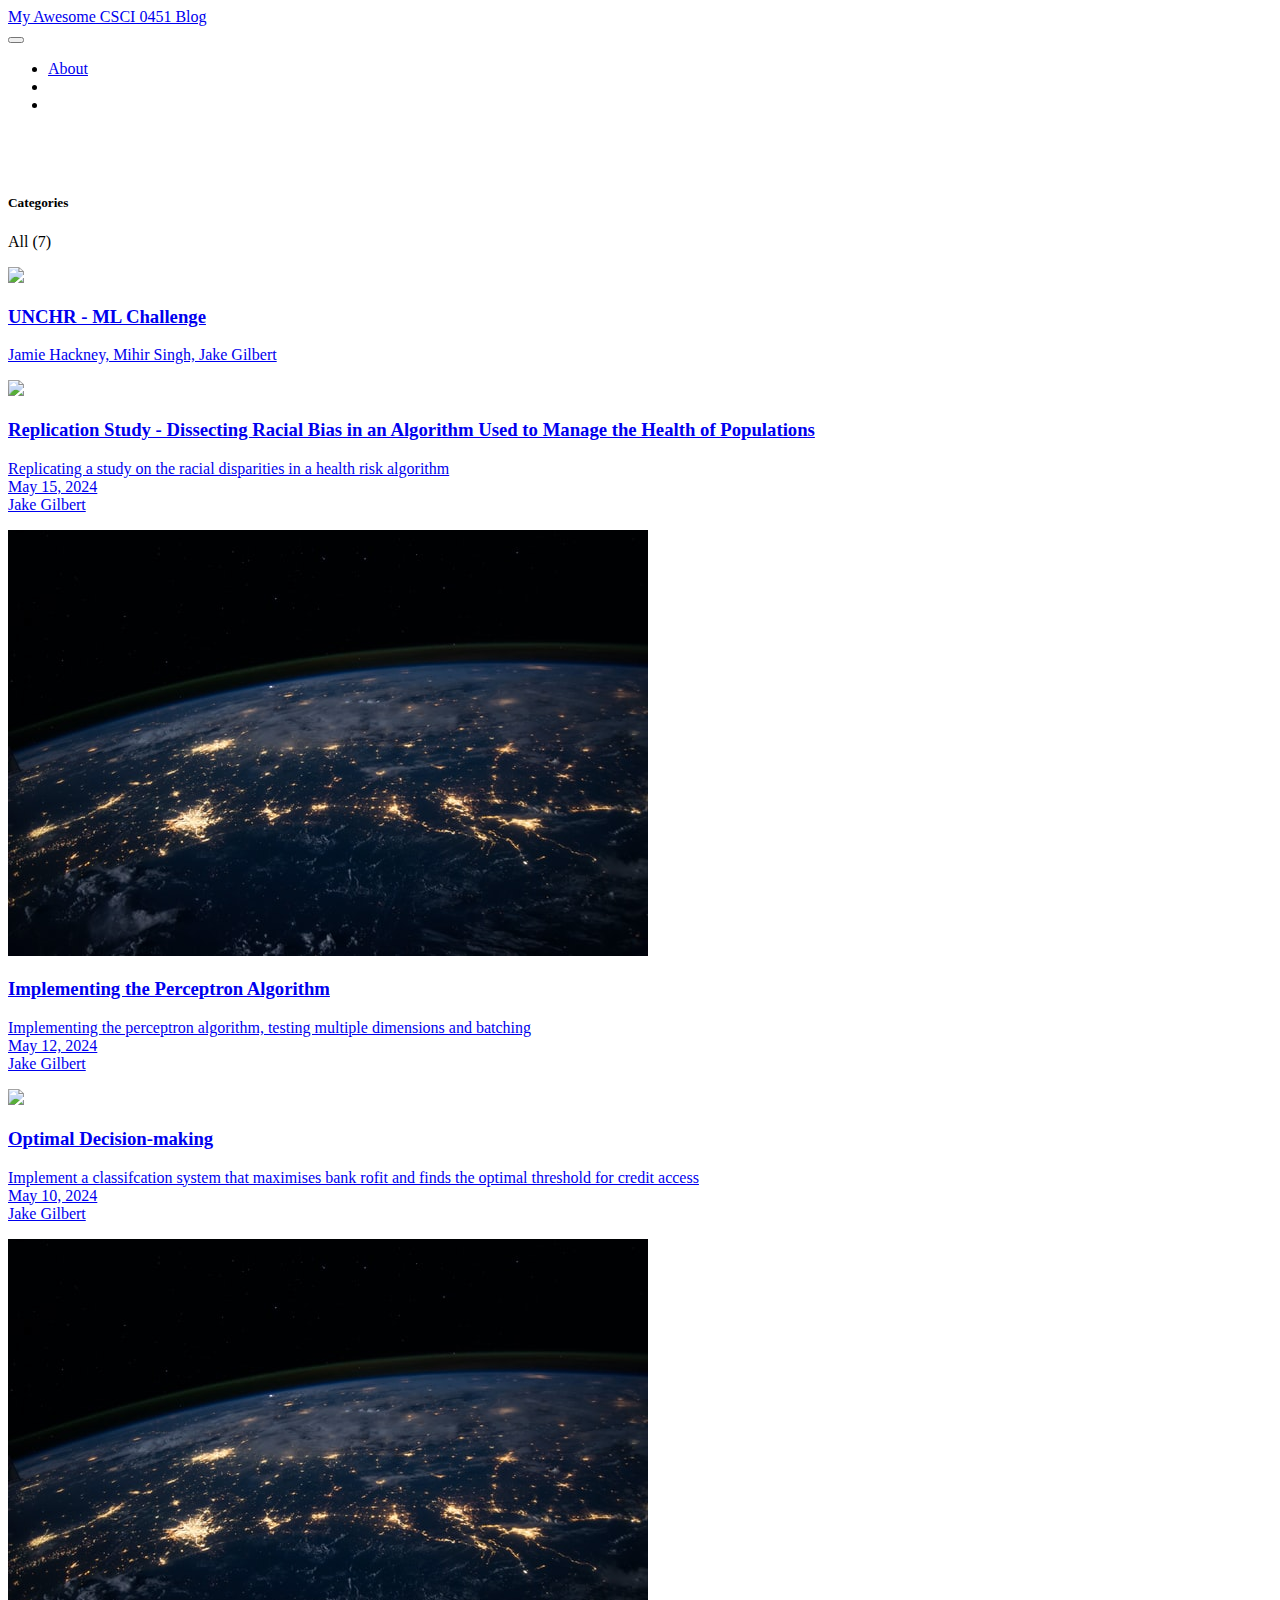
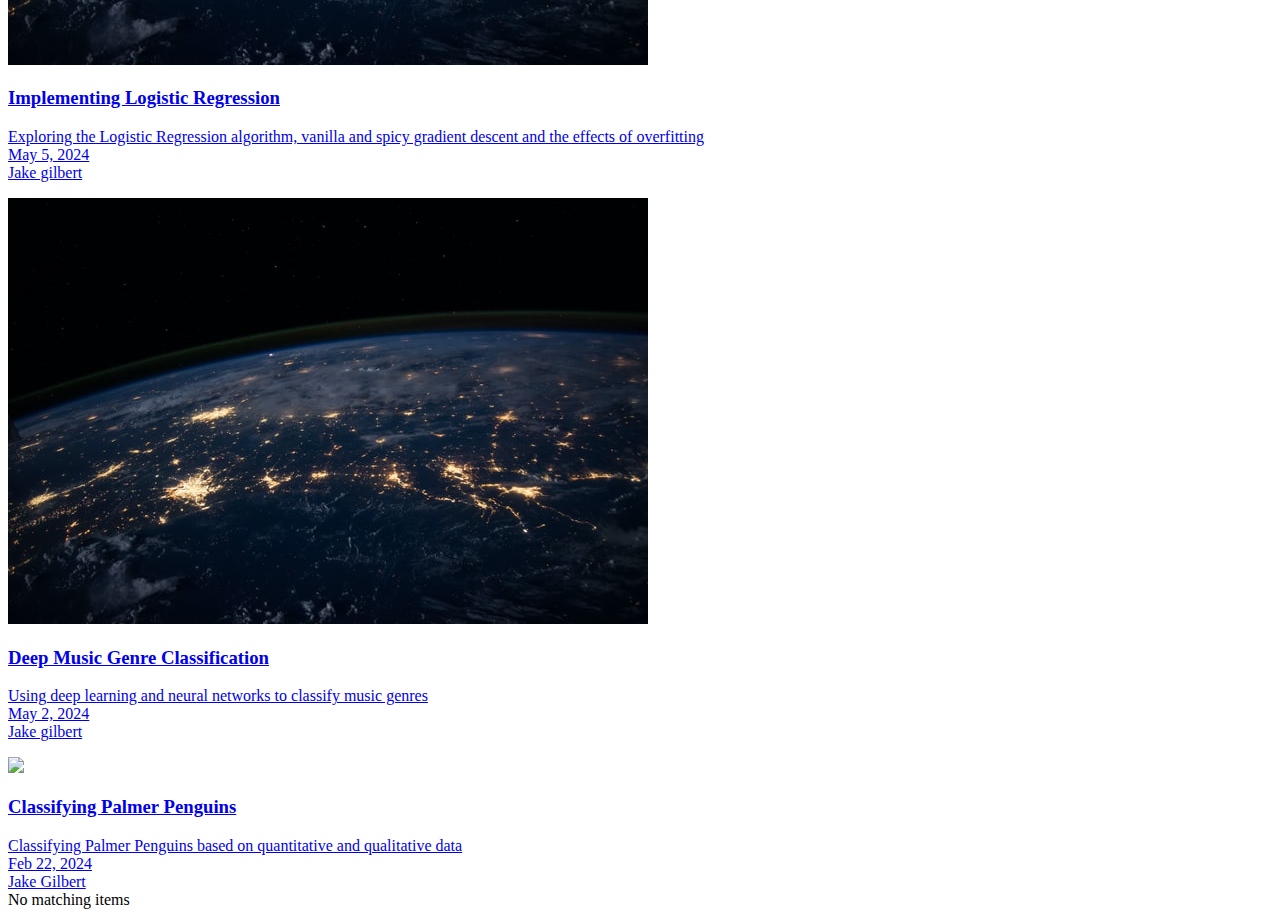
==== commit 0d59ab19: "optimal decisionmaking adding labels" ====
--- a/docs/index.html
+++ b/docs/index.html
@@ -209,7 +209,7 @@
 <!-- margin-sidebar -->
     <div id="quarto-margin-sidebar" class="sidebar margin-sidebar">
         
-    <h5 class="quarto-listing-category-title">Categories</h5><div class="quarto-listing-category category-default"><div class="category" data-category="">All <span class="quarto-category-count">(8)</span></div></div></div>
+    <h5 class="quarto-listing-category-title">Categories</h5><div class="quarto-listing-category category-default"><div class="category" data-category="">All <span class="quarto-category-count">(7)</span></div></div></div>
 <!-- main -->
 <main class="content quarto-banner-title-block column-page-left" id="quarto-document-content">
 
@@ -223,7 +223,57 @@
 
 <div class="quarto-listing quarto-listing-container-default" id="listing-listing">
 <div class="list quarto-listing-default">
-<div class="quarto-post image-right" data-index="0" data-listing-date-sort="1715486400000" data-listing-file-modified-sort="1715918986444" data-listing-date-modified-sort="NaN" data-listing-reading-time-sort="5" data-listing-word-count-sort="841">
+<div class="quarto-post image-right" data-index="0" data-listing-file-modified-sort="1716002059253" data-listing-reading-time-sort="16" data-listing-word-count-sort="3054">
+<div class="thumbnail">
+<p><a href="./posts/project-blog-post/index.html" class="no-external"></a></p><a href="./posts/project-blog-post/index.html" class="no-external">
+<p class="card-img-top"><img src="posts/project-blog-post/index_files/figure-html/cell-10-output-1.png"  class="thumbnail-image card-img"/></p>
+</a><p><a href="./posts/project-blog-post/index.html" class="no-external"></a></p>
+</div>
+<div class="body">
+<h3 class="no-anchor listing-title">
+<a href="./posts/project-blog-post/index.html" class="no-external">UNCHR - ML Challenge</a>
+</h3>
+<div class="listing-subtitle">
+<a href="./posts/project-blog-post/index.html" class="no-external"></a>
+</div>
+<div class="listing-description">
+<a href="./posts/project-blog-post/index.html" class="no-external">Jamie Hackney, Mihir Singh, Jake Gilbert</a>
+</div>
+</div>
+<div class="metadata">
+<p><a href="./posts/project-blog-post/index.html" class="no-external"></a></p><a href="./posts/project-blog-post/index.html" class="no-external">
+</a>
+</div>
+</div>
+<div class="quarto-post image-right" data-index="1" data-listing-date-sort="1715745600000" data-listing-file-modified-sort="1716002083419" data-listing-date-modified-sort="NaN" data-listing-reading-time-sort="4" data-listing-word-count-sort="765">
+<div class="thumbnail">
+<p><a href="./posts/replication-study/index.html" class="no-external"></a></p><a href="./posts/replication-study/index.html" class="no-external">
+<p><img src="./posts/replication-study/image.jpg" class="thumbnail-image"></p>
+</a><p><a href="./posts/replication-study/index.html" class="no-external"></a></p>
+</div>
+<div class="body">
+<h3 class="no-anchor listing-title">
+<a href="./posts/replication-study/index.html" class="no-external">Replication Study - Dissecting Racial Bias in an Algorithm Used to Manage the Health of Populations</a>
+</h3>
+<div class="listing-subtitle">
+<a href="./posts/replication-study/index.html" class="no-external"></a>
+</div>
+<div class="listing-description">
+<a href="./posts/replication-study/index.html" class="no-external">Replicating a study on the racial disparities in a health risk algorithm</a>
+</div>
+</div>
+<div class="metadata">
+<a href="./posts/replication-study/index.html" class="no-external">
+<div class="listing-date">
+May 15, 2024
+</div>
+<div class="listing-author">
+Jake Gilbert
+</div>
+</a>
+</div>
+</div>
+<div class="quarto-post image-right" data-index="2" data-listing-date-sort="1715486400000" data-listing-file-modified-sort="1715918986444" data-listing-date-modified-sort="NaN" data-listing-reading-time-sort="5" data-listing-word-count-sort="841">
 <div class="thumbnail">
 <p><a href="./posts/perceptron/index.html" class="no-external"></a></p><a href="./posts/perceptron/index.html" class="no-external">
 <p><img src="./posts/perceptron/image.jpg" class="thumbnail-image"></p>
@@ -251,7 +301,7 @@
 </a>
 </div>
 </div>
-<div class="quarto-post image-right" data-index="1" data-listing-date-sort="1715313600000" data-listing-file-modified-sort="1715908650386" data-listing-date-modified-sort="NaN" data-listing-reading-time-sort="7" data-listing-word-count-sort="1385">
+<div class="quarto-post image-right" data-index="3" data-listing-date-sort="1715313600000" data-listing-file-modified-sort="1716003339699" data-listing-date-modified-sort="NaN" data-listing-reading-time-sort="7" data-listing-word-count-sort="1385">
 <div class="thumbnail">
 <p><a href="./posts/optimal-decision-making/index.html" class="no-external"></a></p><a href="./posts/optimal-decision-making/index.html" class="no-external">
 <p><img src="./posts/optimal-decision-making/image.jpg" class="thumbnail-image"></p>
@@ -279,7 +329,7 @@
 </a>
 </div>
 </div>
-<div class="quarto-post image-right" data-index="2" data-listing-date-sort="1714881600000" data-listing-file-modified-sort="1715797792774" data-listing-date-modified-sort="NaN" data-listing-reading-time-sort="6" data-listing-word-count-sort="1038">
+<div class="quarto-post image-right" data-index="4" data-listing-date-sort="1714881600000" data-listing-file-modified-sort="1715797792774" data-listing-date-modified-sort="NaN" data-listing-reading-time-sort="6" data-listing-word-count-sort="1038">
 <div class="thumbnail">
 <p><a href="./posts/logistic-regression/index.html" class="no-external"></a></p><a href="./posts/logistic-regression/index.html" class="no-external">
 <p><img src="./posts/logistic-regression/image.jpg" class="thumbnail-image"></p>
@@ -307,7 +357,7 @@
 </a>
 </div>
 </div>
-<div class="quarto-post image-right" data-index="3" data-listing-date-sort="1714622400000" data-listing-file-modified-sort="1714660775858" data-listing-date-modified-sort="NaN" data-listing-reading-time-sort="1" data-listing-word-count-sort="1">
+<div class="quarto-post image-right" data-index="5" data-listing-date-sort="1714622400000" data-listing-file-modified-sort="1714660775858" data-listing-date-modified-sort="NaN" data-listing-reading-time-sort="1" data-listing-word-count-sort="1">
 <div class="thumbnail">
 <p><a href="./posts/music-classification/index.html" class="no-external"></a></p><a href="./posts/music-classification/index.html" class="no-external">
 <p><img src="./posts/music-classification/image.jpg" class="thumbnail-image"></p>
@@ -335,7 +385,7 @@
 </a>
 </div>
 </div>
-<div class="quarto-post image-right" data-index="4" data-listing-date-sort="1708578000000" data-listing-file-modified-sort="1714601168860" data-listing-date-modified-sort="NaN" data-listing-reading-time-sort="5" data-listing-word-count-sort="943">
+<div class="quarto-post image-right" data-index="6" data-listing-date-sort="1708578000000" data-listing-file-modified-sort="1714601168860" data-listing-date-modified-sort="NaN" data-listing-reading-time-sort="5" data-listing-word-count-sort="943">
 <div class="thumbnail">
 <p><a href="./posts/classifying-palmer-penguins/index.html" class="no-external"></a></p><a href="./posts/classifying-palmer-penguins/index.html" class="no-external">
 <p><img src="./posts/classifying-palmer-penguins/image.jpg" class="thumbnail-image"></p>
@@ -359,90 +409,6 @@
 </div>
 <div class="listing-author">
 Jake Gilbert
-</div>
-</a>
-</div>
-</div>
-<div class="quarto-post image-right" data-index="5" data-listing-date-sort="1678424400000" data-listing-file-modified-sort="1710193146248" data-listing-date-modified-sort="NaN" data-listing-reading-time-sort="3" data-listing-word-count-sort="441">
-<div class="thumbnail">
-<p><a href="./posts/new-test-post/index.html" class="no-external"></a></p><a href="./posts/new-test-post/index.html" class="no-external">
-<p><img src="./posts/new-test-post/image.jpg" class="thumbnail-image"></p>
-</a><p><a href="./posts/new-test-post/index.html" class="no-external"></a></p>
-</div>
-<div class="body">
-<h3 class="no-anchor listing-title">
-<a href="./posts/new-test-post/index.html" class="no-external">Second Post</a>
-</h3>
-<div class="listing-subtitle">
-<a href="./posts/new-test-post/index.html" class="no-external"></a>
-</div>
-<div class="listing-description">
-<a href="./posts/new-test-post/index.html" class="no-external">A new blog post that I just made!</a>
-</div>
-</div>
-<div class="metadata">
-<a href="./posts/new-test-post/index.html" class="no-external">
-<div class="listing-date">
-Mar 10, 2023
-</div>
-<div class="listing-author">
-Phil Chodrow
-</div>
-</a>
-</div>
-</div>
-<div class="quarto-post image-right" data-index="6" data-listing-date-sort="1678424400000" data-listing-file-modified-sort="1708883900356" data-listing-date-modified-sort="NaN" data-listing-reading-time-sort="3" data-listing-word-count-sort="441">
-<div class="thumbnail">
-<p><a href="./posts/new-new-test-post/index.html" class="no-external"></a></p><a href="./posts/new-new-test-post/index.html" class="no-external">
-<p><img src="./posts/new-new-test-post/image.jpg" class="thumbnail-image"></p>
-</a><p><a href="./posts/new-new-test-post/index.html" class="no-external"></a></p>
-</div>
-<div class="body">
-<h3 class="no-anchor listing-title">
-<a href="./posts/new-new-test-post/index.html" class="no-external">Timnit Gebru</a>
-</h3>
-<div class="listing-subtitle">
-<a href="./posts/new-new-test-post/index.html" class="no-external"></a>
-</div>
-<div class="listing-description">
-<a href="./posts/new-new-test-post/index.html" class="no-external">A new blog post that I just made!</a>
-</div>
-</div>
-<div class="metadata">
-<a href="./posts/new-new-test-post/index.html" class="no-external">
-<div class="listing-date">
-Mar 10, 2023
-</div>
-<div class="listing-author">
-Phil Chodrow
-</div>
-</a>
-</div>
-</div>
-<div class="quarto-post image-right" data-index="7" data-listing-date-sort="1673326800000" data-listing-file-modified-sort="1708883900356" data-listing-date-modified-sort="NaN" data-listing-reading-time-sort="3" data-listing-word-count-sort="441">
-<div class="thumbnail">
-<p><a href="./posts/example-blog-post/index.html" class="no-external"></a></p><a href="./posts/example-blog-post/index.html" class="no-external">
-<p><img src="./posts/example-blog-post/image.jpg" class="thumbnail-image"></p>
-</a><p><a href="./posts/example-blog-post/index.html" class="no-external"></a></p>
-</div>
-<div class="body">
-<h3 class="no-anchor listing-title">
-<a href="./posts/example-blog-post/index.html" class="no-external">Hello Blog</a>
-</h3>
-<div class="listing-subtitle">
-<a href="./posts/example-blog-post/index.html" class="no-external"></a>
-</div>
-<div class="listing-description">
-<a href="./posts/example-blog-post/index.html" class="no-external">An example blog post illustrating the key techniques you’ll need to demonstrate your learning in CSCI 0451.</a>
-</div>
-</div>
-<div class="metadata">
-<a href="./posts/example-blog-post/index.html" class="no-external">
-<div class="listing-date">
-Jan 10, 2023
-</div>
-<div class="listing-author">
-Phil Chodrow
 </div>
 </a>
 </div>
